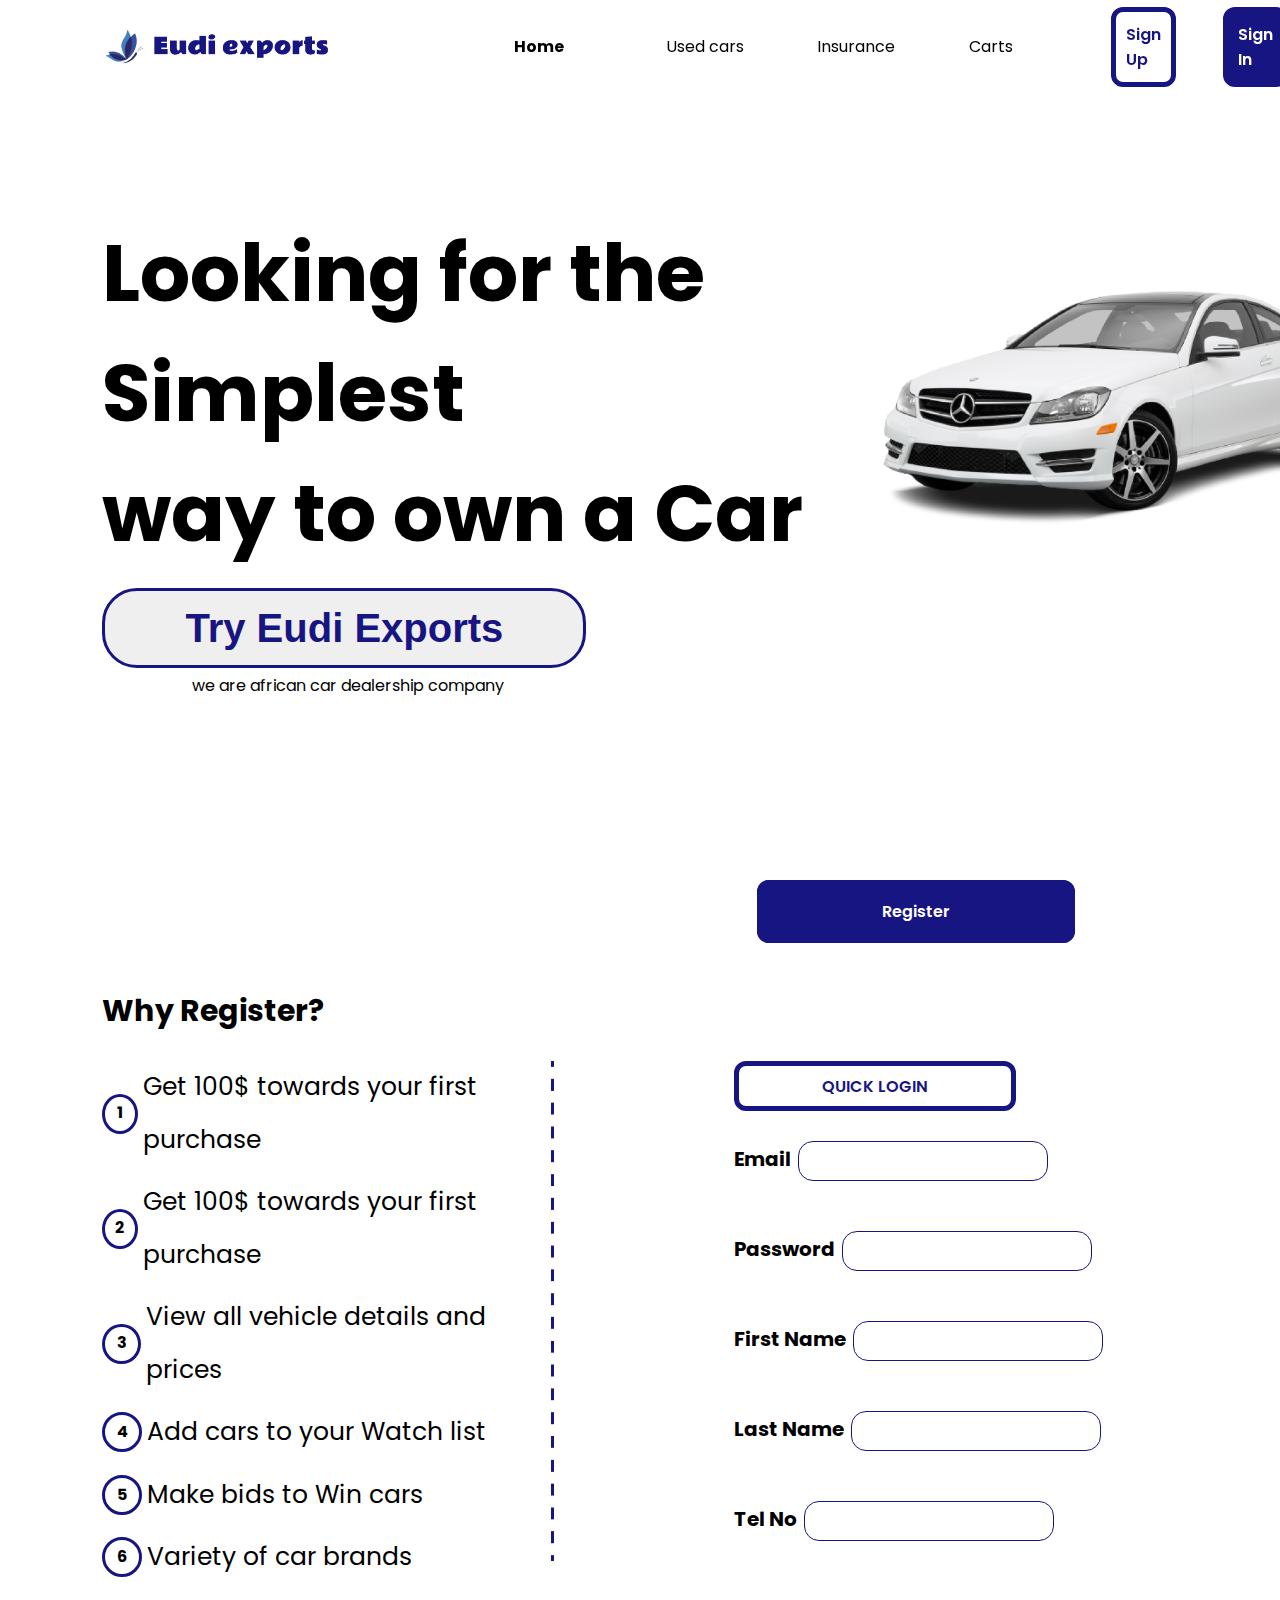
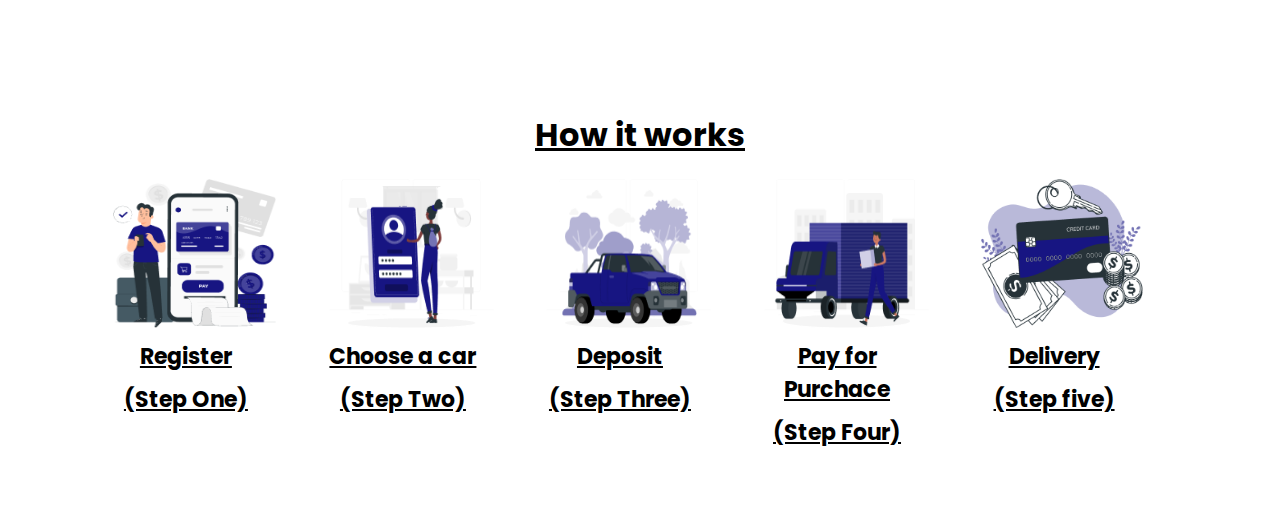
==== index.html @ 0c966de0 "first commit" ====
<!DOCTYPE html>
<html lang="en">
  <head>
    <meta charset="UTF-8" />
    <meta name="viewport" content="width=device-width, initial-scale=1.0" />
    <link rel="stylesheet" href="styles.css" />
    <link
      href="https://fonts.googleapis.com/css2?family=Poppins:ital,wght@0,200;0,300;0,400;0,500;0,600;0,700;1,200;1,300;1,400;1,500;1,600;1,700&display=swap"
      rel="stylesheet"
    />
    <title>Eudi Expert</title>
  </head>
  <body>
    <header class="container">
      <nav>
        <img src="img/logomain.png" alt="logo" class="logo" />
        <ul id="list-items">
          <li><img src="img/close.png" id="close-img" alt="" /></li>
          <li class="active"><a href="#home"></a>Home</li>
          <li><a href="#used_cars"></a>Used cars</li>
          <li><a href="#insurance"></a>Insurance</li>
          <li><a href="#cart"></a>Carts</li>
        </ul>

        <div class="button">
          <a href="#signup" id="signup" class="btn">Sign Up</a>
          <a href="#signin" id="signin" class="btn btn-primary">Sign In</a>
        </div>
        <img src="img/menu-2.png" id="menu-img" alt="menu-icon" />
      </nav>
    </header>
    <section class="hero container">
      <div class="left-col">
        <h1>
          Looking for the <br />
          Simplest <br />
          way to own a Car
        </h1>
        <button>Try Eudi Exports</button>
        <p>we are african car dealership company</p>
      </div>
      <div class="right-col">
        <img src="img/hero.png" alt="" />
      </div>
    </section>
    <div class="but container">
      <div></div>
      <div>
        <a href="#register">Register</a>
      </div>
    </div>
    <section class="register container">
      <h2>Why Register?</h2>
      <div class="reg">
        <div class="reg-left">
          <div class="left">
            <span>1</span>

            <p>Get 100$ towards your first purchase</p>
          </div>
          <div class="left">
            <span>2</span>
            <p>Get 100$ towards your first purchase</p>
          </div>
          <div class="left">
            <span>3</span>
            <p>View all vehicle details and prices</p>
          </div>
          <div class="left">
            <span>4</span>
            <p>Add cars to your Watch list</p>
          </div>
          <div class="left">
            <span>5</span>
            <p>Make bids to Win cars</p>
          </div>
          <div class="left">
            <span>6</span>
            <p>Variety of car brands</p>
          </div>
        </div>
        <div class="reg-middle">
          <img src="img/line.png" />
        </div>
        <div class="reg-right">
          <a href="#" class="quick-btn"> QUICK LOGIN </a>
          <div class="reg-right-center">
            <div>
              <label for="Email">Email</label>
              <input type="text" />
            </div>
            <div>
              <label for="Password">Password</label>
              <input type="password" />
            </div>
            <div>
              <label for="Firstname">First Name</label>
              <input type="text" />
            </div>
            <div>
              <label for="Lastname">Last Name</label>
              <input type="text" />
            </div>
            <div>
              <label for="number">Tel No</label>
              <input type="number" />
            </div>
          </div>
        </div>
      </div>
    </section>
    <section class="how_it_works container">
      <h3>How it works</h3>
      <div class="col_how">
        <div class="col">
          <img src="img/Group 2.png" alt="" />
          <div class="cart">
            <h3>Register</h3>
            <h3>(Step One)</h3>
          </div>
        </div>
        <div class="col">
          <img src="img/Group 3.png" alt="" />
          <div class="cart">
            <h3>Choose a car</h3>
            <h3>(Step Two)</h3>
          </div>
        </div>
        <div class="col">
          <img src="img/Group 4.png" alt="" />
          <div class="cart">
            <h3>Deposit</h3>
            <h3>(Step Three)</h3>
          </div>
        </div>
        <div class="col">
          <img src="img/Group 5.png" alt="" />
          <div class="cart">
            <h3>Pay for Purchace</h3>
            <h3>(Step Four)</h3>
          </div>
        </div>
        <div class="col">
          <img src="img/Group 6.png" alt="" />
          <div class="cart">
            <h3>Delivery</h3>
            <h3>(Step five)</h3>
          </div>
        </div>
      </div>
    </section>

    <script src="script.js"></script>
  </body>
</html>
---- styles.css ----
:root {
  --color-primary: #171582;

  --color-white: #fff;
  --color-light: #f4f4f4;
  /* --color-dark: #000; */
  --color-black: #000;

  --container-width: 84%;
  --container-width-tablet: 90%;
  --container-width-phone: 94%;
}

* {
  margin: 0;
  padding: 0;
  border: 0;
  outline: 0;
  text-decoration: none;
  list-style: none;
  box-sizing: border-box;
}

html {
  scroll-behavior: smooth;
}

body {
  font-family: "Poppins", sans-serif;

  /* line-height: 1.7; */
  color: var(--color-black);
  background: var(--color-white);
}

.button {
  display: flex;
  align-items: center;
  gap: 47px;
}

.btn {
  padding: 10px;
  border-radius: 12px;
  border: 5px solid var(--color-primary);
  font-weight: 600;
  transition: 0.2s;
  color: var(--color-primary);
  background-color: transparent;
  cursor: pointer;
}

.btn-primary {
  background-color: var(--color-primary);
  color: var(--color-white);
}

.btn-primary:hover {
  opacity: 50%;
  color: teal;
}

.container {
  width: var(--container-width);
  margin: 0 auto;
}

.sec_container {
  width: var(--container-width-phone);
  margin: 0 auto;
}
header {
  height: 93.16px;
  position: sticky;
  top: 0;
  left: 0;
  z-index: 3;
  background: var(--color-white);
}

nav {
  height: 100%;
  top: 0;
  /* width: ; */
  display: flex;
  align-items: center;
  justify-content: space-between;
  padding: 40px 0px;
}

.logo {
  height: 69.4px;
  width: 250px;
  object-fit: contain;
}

#list-items {
  display: flex;
  align-items: center;
}

#list-items li {
  padding-left: 10px;
  font: 24px;
  width: 151.67px;
  cursor: pointer;
}

.active {
  font-weight: 700;
}

.hero {
  display: grid;
  grid-template-columns: 1fr 1fr;
  padding: 40px 0px;
  margin-top: 80px;
}

.left-col {
  width: 763px;
  height: 360px;
  top: 290px;
}

.left-col p {
  font: 24px;
  line-height: 36px;
  margin-left: 90px;
}

.left-col h1 {
  line-height: 120px;
  font-size: 80px;
  font-weight: 700;
}

.right-col {
  width: 500px;
  height: 588px;
  top: 213px;
}

.right-col img {
  width: 100%;
  object-fit: contain;
}

button {
  width: 484px;
  height: 80px;
  margin-top: 15px;
  border: 3px solid var(--color-primary);
  border-radius: 35px;
  color: var(--color-primary);
  font-weight: 700;
  font-size: 40px;
}

.but {
  display: flex;
  align-items: center;
  justify-content: space-between;
  margin: 20px 0px;
  height: 100px;
}
.but a {
  width: 353px;
  height: 50px;
  padding: 15px 120px;
  border-radius: 12px;
  border: 5px solid var(--color-primary);
  font-weight: 600;
  transition: 0.2s;
  color: var(--color-white);
  cursor: pointer;
  background-color: var(--color-primary);
}

.reg {
  display: flex;
  gap: 5px;
  justify-content: space-between;
  height: 600px;
  margin-bottom: 50px;
}
.reg-middle {
  width: 200px;
}
.reg-left {
  width: 400px;
}

.reg-right {
  width: 400px;
}

.quick-btn {
  display: flex;
  align-items: center;
  justify-content: center;
  text-align: center;
  width: 282px;
  height: 50px;
  padding: 15px 55px;
  border-radius: 12px;
  border: 5px solid var(--color-primary);
  font-weight: 600;
  transition: 0.2s;
  color: var(--color-primary);
  cursor: pointer;
  margin-bottom: 30px;
}

.reg {
  display: flex;
}

.register h2 {
  font-size: 30px;
  font-weight: 700;
  line-height: 60px;
  margin-bottom: 20px;
}

.reg-left {
  width: 500px;
  line-height: 52.5px;
}

.reg-left .left {
  display: flex;
  align-items: center;
  gap: 5px;
  margin-bottom: 10px;
}

span {
  display: flex;
  align-items: center;
  justify-content: center;
  text-align: center;
  width: 40px;
  height: 40px;
  border: 3px solid var(--color-primary);
  font: 40px;
  border-radius: 50%;
  font-weight: 700;
}

.left p {
  font-size: 25px;
}

.reg-middle img {
  height: 500px;
}

/* .right {
  width: 500px;
} */

.reg-right {
  width: 500px;
  display: flex;
  flex-direction: column;
  align-items: flex-start;
  /* justify-content: flex-end; */
}

input {
  display: inline;
  width: 250px;
  border: 1px solid var(--color-primary);
  border-radius: 15px;
  padding: 5px 20px;
  height: 40px;
}

label {
  font-size: 20px;
  font-weight: 700;
  width: 120px;
  text-align: center;
  margin-right: 3px;
}

.reg-right-center > div {
  margin-bottom: 50px;
}

.how_it_works {
  margin-top: 15px;
}

.how_it_works h3 {
  margin-bottom: 10px;
  font-size: 32px;
  text-align: center;
  text-decoration: underline;
}

.col_how {
  display: grid;
  grid-template-columns: repeat(5, 1fr);
  gap: 10px;
}

.col_how .col {
  padding: 10px;
  background: var(--color-white);
  margin-bottom: 30px;
  width: 167px;
  height: 310px;
}
.col:hover {
  box-shadow: rgba(0, 0, 0, 0.15) 1.95px 1.95px 2.6px;
}

.col img {
  width: 165px;
  height: 149px;
}

.cart h3 {
  font-size: 22px;
  margin-top: 5px;
}

#close-img {
  display: none;
}

#menu-img {
  display: none;
}

@media (max-width: 768px) {
  #close-img {
    display: block;
    width: 40px;
    height: 30px;
  }
  #menu-img {
    display: block;
    width: 40px;
    height: 30px;
    margin-left: 10px;
  }

  #signup {
    display: none;
  }

  #signin {
    display: none;
  }

  nav {
    position: relative;
  }

  #list-items {
    flex-direction: column;
    align-items: flex-start;

    justify-content: space-between;
    position: fixed;
    top: 0;
    right: -500px;
    /* right: 0px; */
    justify-content: flex-start;
    background-color: var(--color-primary);
    height: 100vh;
    width: 300px;
    padding: 80px 0 0 10px;
    margin: 16px 0px;

    transition: 0.5s ease-in;
  }

  #list-items.show-sidebar {
    right: 0px;
  }

  #list-items li {
    margin-bottom: 25px;
    padding: 0px 20px;
    cursor: pointer;
  }

  .hero {
    grid-template-columns: 1fr;
    padding: 0px 4px;
    margin-top: 30px;
    margin-bottom: 30px;

    align-items: center;
  }

  .left-col h1 {
    margin: 20px;
    line-height: 60px;
    font-size: 50px;
    font-weight: 700;
  }

  .left-col p {
    font: 24px;
    line-height: 20px;
  }

  .right-col {
    width: 500px;
    height: 408px;
    top: 150px;
  }

  .but {
    flex-direction: column;
    margin: 50px 0px;
    height: 0px;
    align-items: center;
  }

  .reg {
    flex-direction: column;
  }
  .reg-middle {
    display: none;
  }

  .quick-btn {
    display: none;
  }

  .reg-right {
    margin-top: 50px;
    margin-bottom: 50px;
  }

  .reg {
    height: 850px;
  }

  .col_how {
    grid-template-columns: 1fr;
    align-items: center;
    justify-content: center;
  }

  .col_how .col {
    display: flex;
    flex-direction: column;
    margin-bottom: 30px;
    width: 537px;
    height: 510px;

    align-items: center;
  }
  .col img {
    width: 355px;
    height: 329px;
  }
}
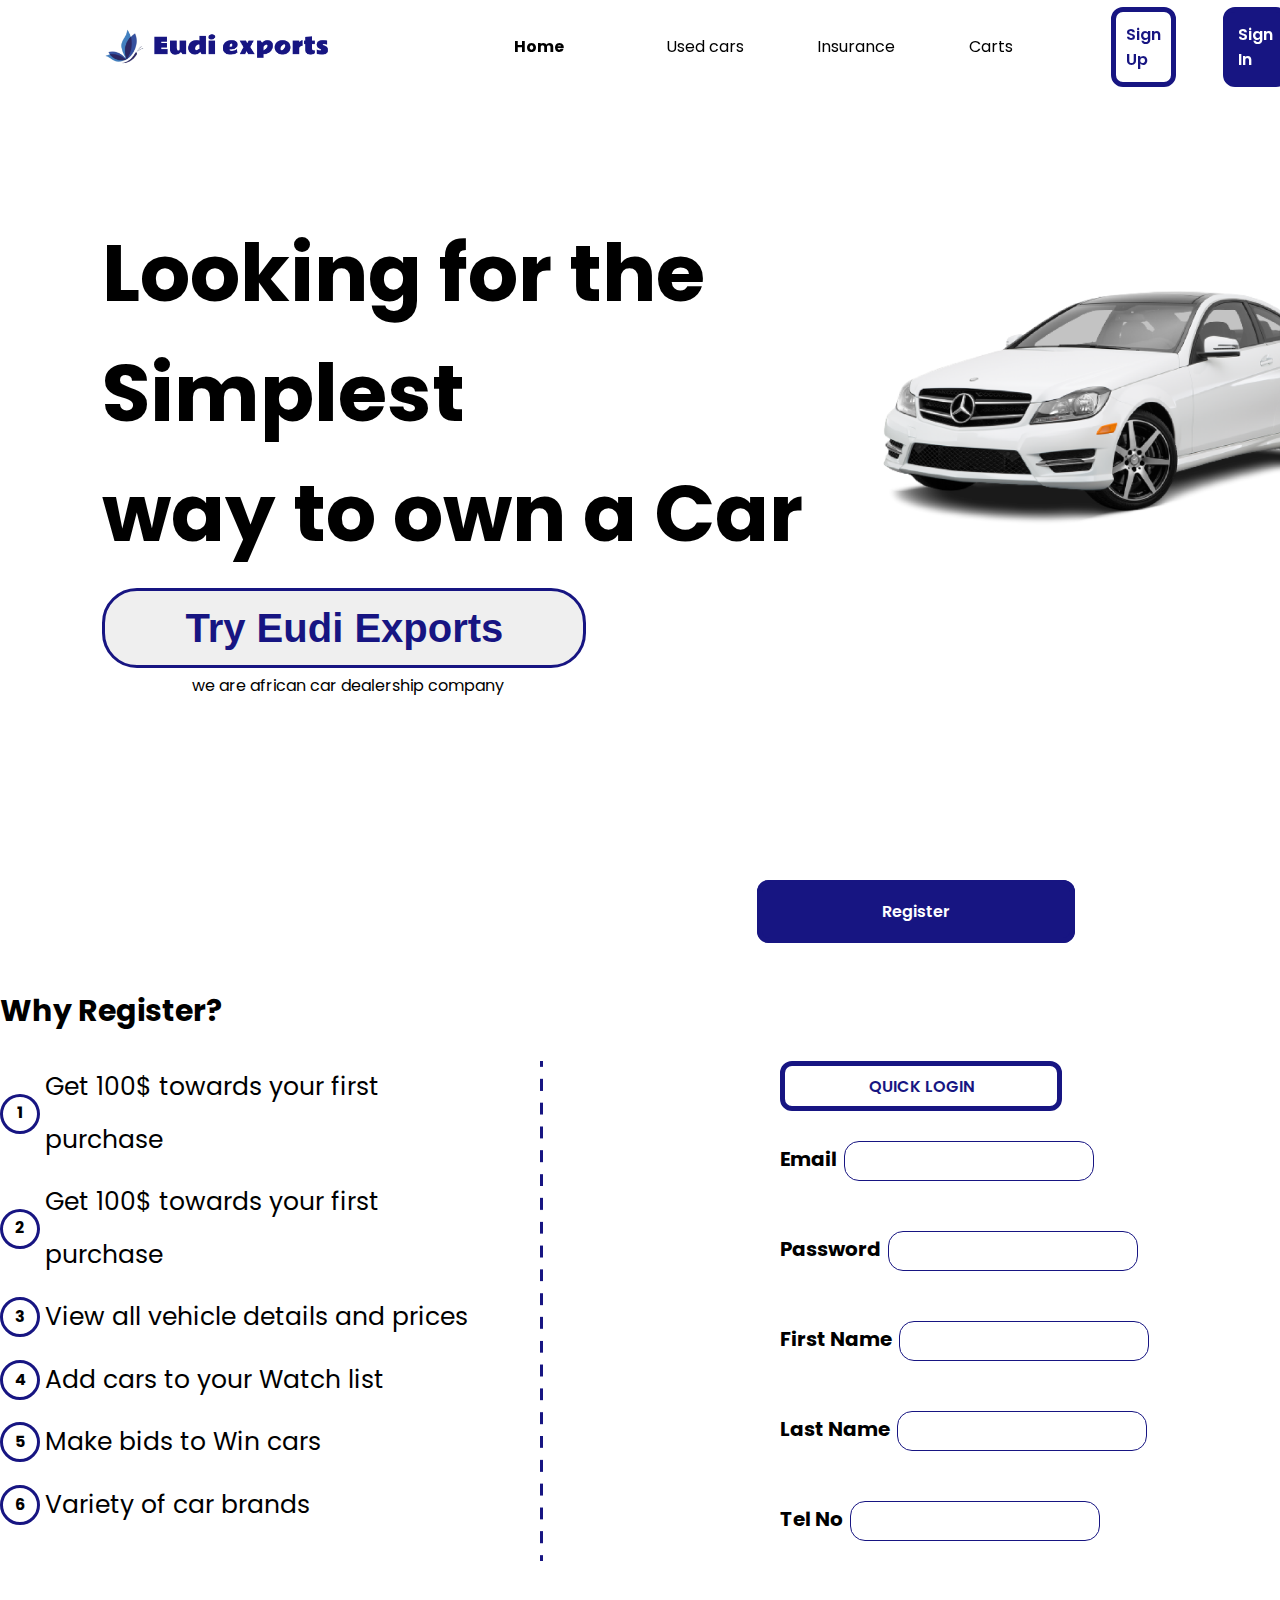
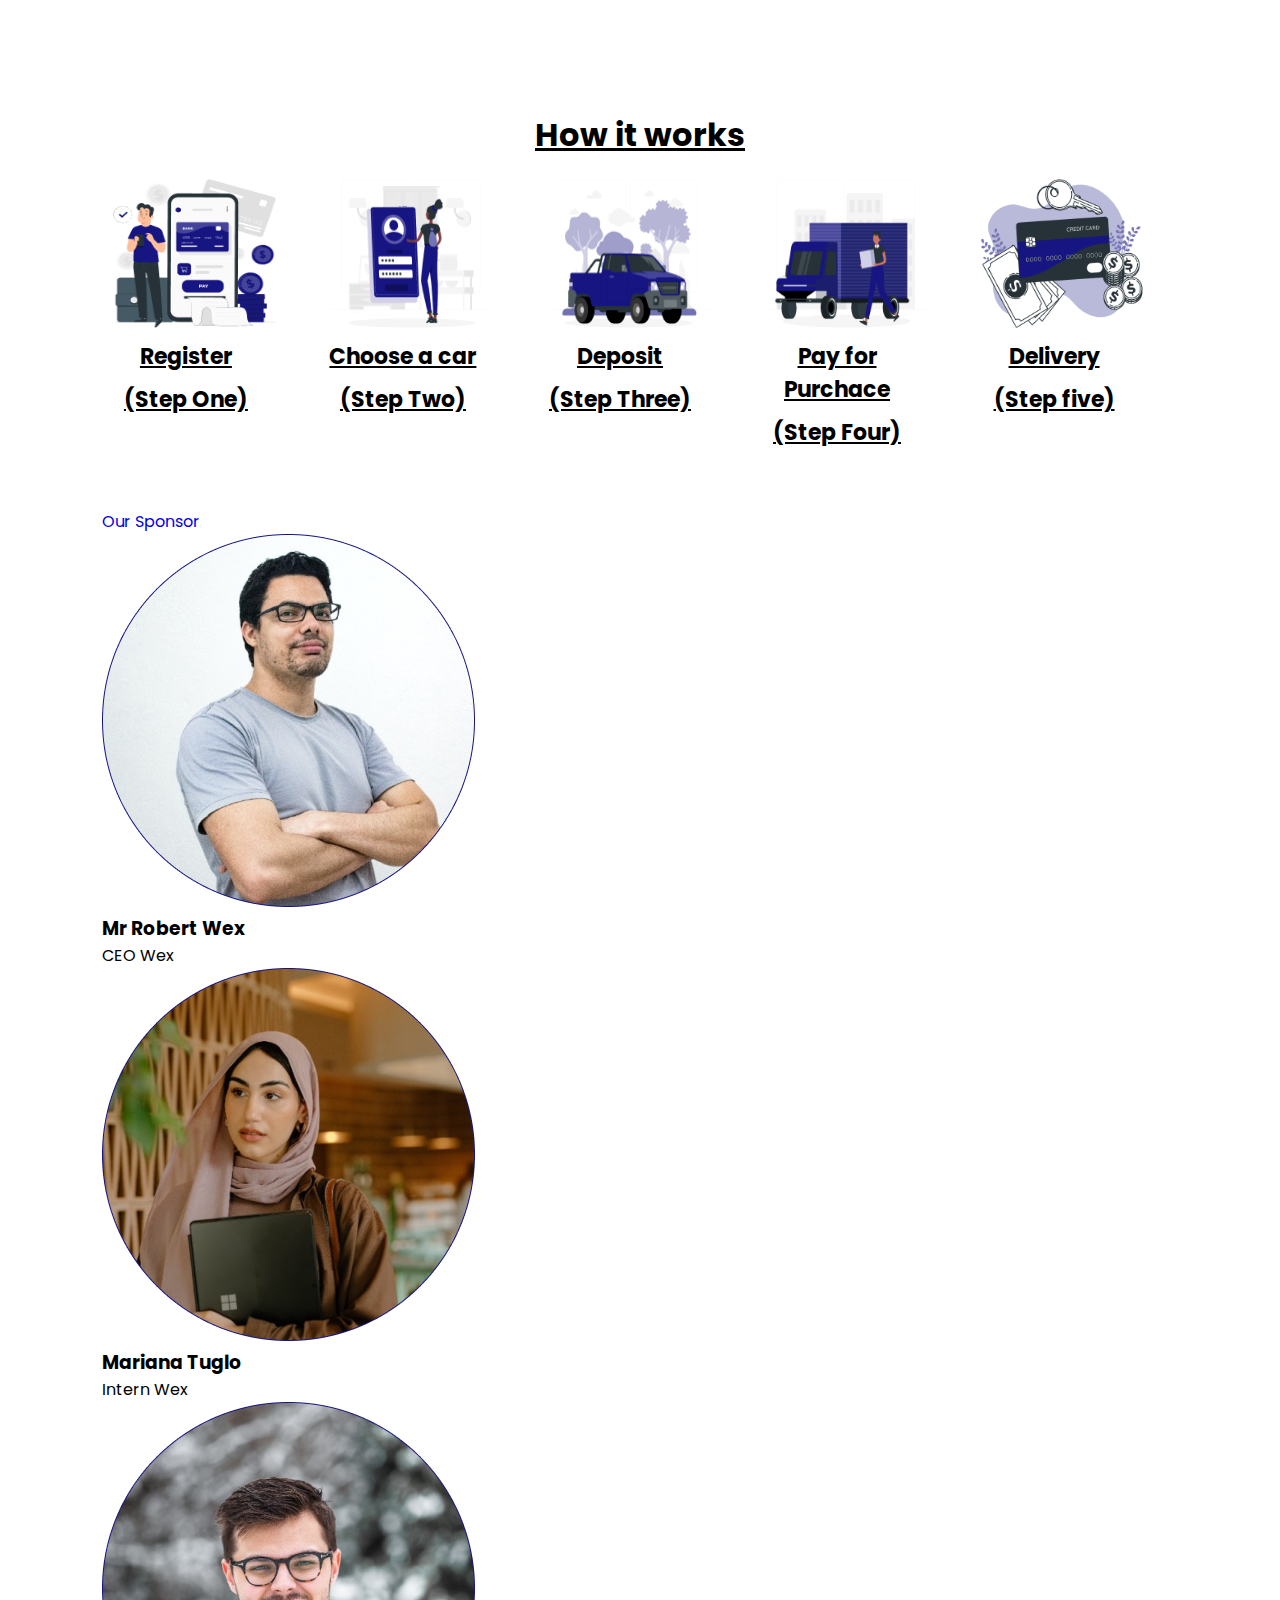
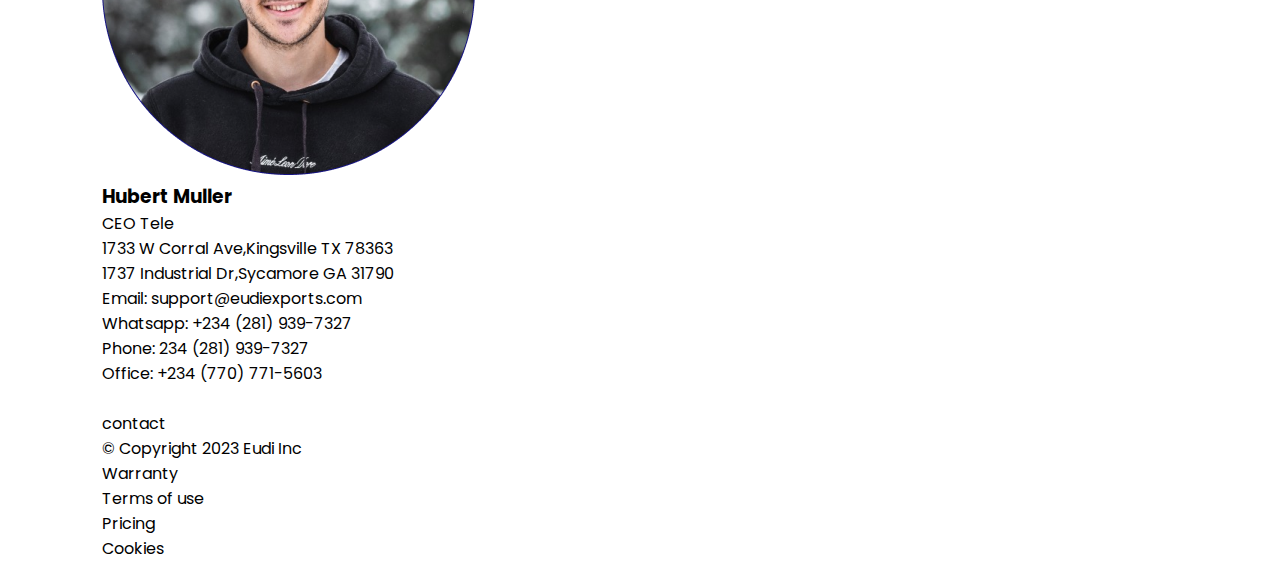
==== commit 5a8b9182: "footer design" ====
--- a/index.html
+++ b/index.html
@@ -49,7 +49,7 @@
         <a href="#register">Register</a>
       </div>
     </div>
-    <section class="register container">
+    <section class="register">
       <h2>Why Register?</h2>
       <div class="reg">
         <div class="reg-left">
@@ -85,23 +85,23 @@
         <div class="reg-right">
           <a href="#" class="quick-btn"> QUICK LOGIN </a>
           <div class="reg-right-center">
-            <div>
+            <div class="input-field">
               <label for="Email">Email</label>
               <input type="text" />
             </div>
-            <div>
+            <div class="input-field">
               <label for="Password">Password</label>
               <input type="password" />
             </div>
-            <div>
+            <div class="input-field">
               <label for="Firstname">First Name</label>
               <input type="text" />
             </div>
-            <div>
+            <div class="input-field">
               <label for="Lastname">Last Name</label>
               <input type="text" />
             </div>
-            <div>
+            <div class="input-field">
               <label for="number">Tel No</label>
               <input type="number" />
             </div>
@@ -149,6 +149,71 @@
         </div>
       </div>
     </section>
+    <section class="our-sponsor container">
+      <div>
+        <a href="#" class="sponsor-btn">Our Sponsor</a>
+      </div>
+      <div class="sponsors-card">
+        <div class="sponsor-card">
+          <img src="img/Ellipse 3.png" alt="" />
+          <div class="sponsor-card-detail">
+            <h3>Mr Robert Wex</h3>
+            <p>CEO Wex</p>
+          </div>
+        </div>
+
+        <div class="sponsor-card">
+          <img src="img/Ellipse 3 (1).png" alt="" />
+          <div class="sponsor-card-detail">
+            <h3>Mariana Tuglo</h3>
+            <p>Intern Wex</p>
+          </div>
+        </div>
+
+        <div class="sponsor-card">
+          <img src="img/Ellipse 3 (2).png" alt="" />
+          <div class="sponsor-card-detail">
+            <h3>Hubert Muller</h3>
+            <p>CEO Tele</p>
+          </div>
+        </div>
+      </div>
+    </section>
+
+    <footer class="container">
+      <div class="footer-top">
+        <div class="footer-top-left">
+          <p class="space">1733 W Corral Ave,Kingsville TX 78363</p>
+          <p class="space">1737 Industrial Dr,Sycamore GA 31790</p>
+
+          <div class="contact">
+            <p class="space">Email: support@eudiexports.com</p>
+            <p class="space">Whatsapp: +234 (281) 939-7327</p>
+            <p class="space">Phone: 234 (281) 939-7327</p>
+            <p class="space">Office: +234 (770) 771-5603</p>
+          </div>
+        </div>
+        <div class="footer-top-right">
+          <div class="social">
+            <div class="socials">
+              <img src="img/Vector (1).png" alt="" />
+              <img src="img/Vector (2).png" alt="" />
+              <img src="img/instagram.png" alt="" />
+            </div>
+            <p class="contact-1">contact</p>
+          </div>
+        </div>
+      </div>
+      <div class="footer-bottom">
+        <p>&copy; Copyright 2023 Eudi Inc</p>
+        <ul id="footer-list">
+          <li>Warranty</li>
+          <li>Terms of use</li>
+          <li>Pricing</li>
+          <li>Cookies</li>
+        </ul>
+      </div>
+    </footer>
 
     <script src="script.js"></script>
   </body>
